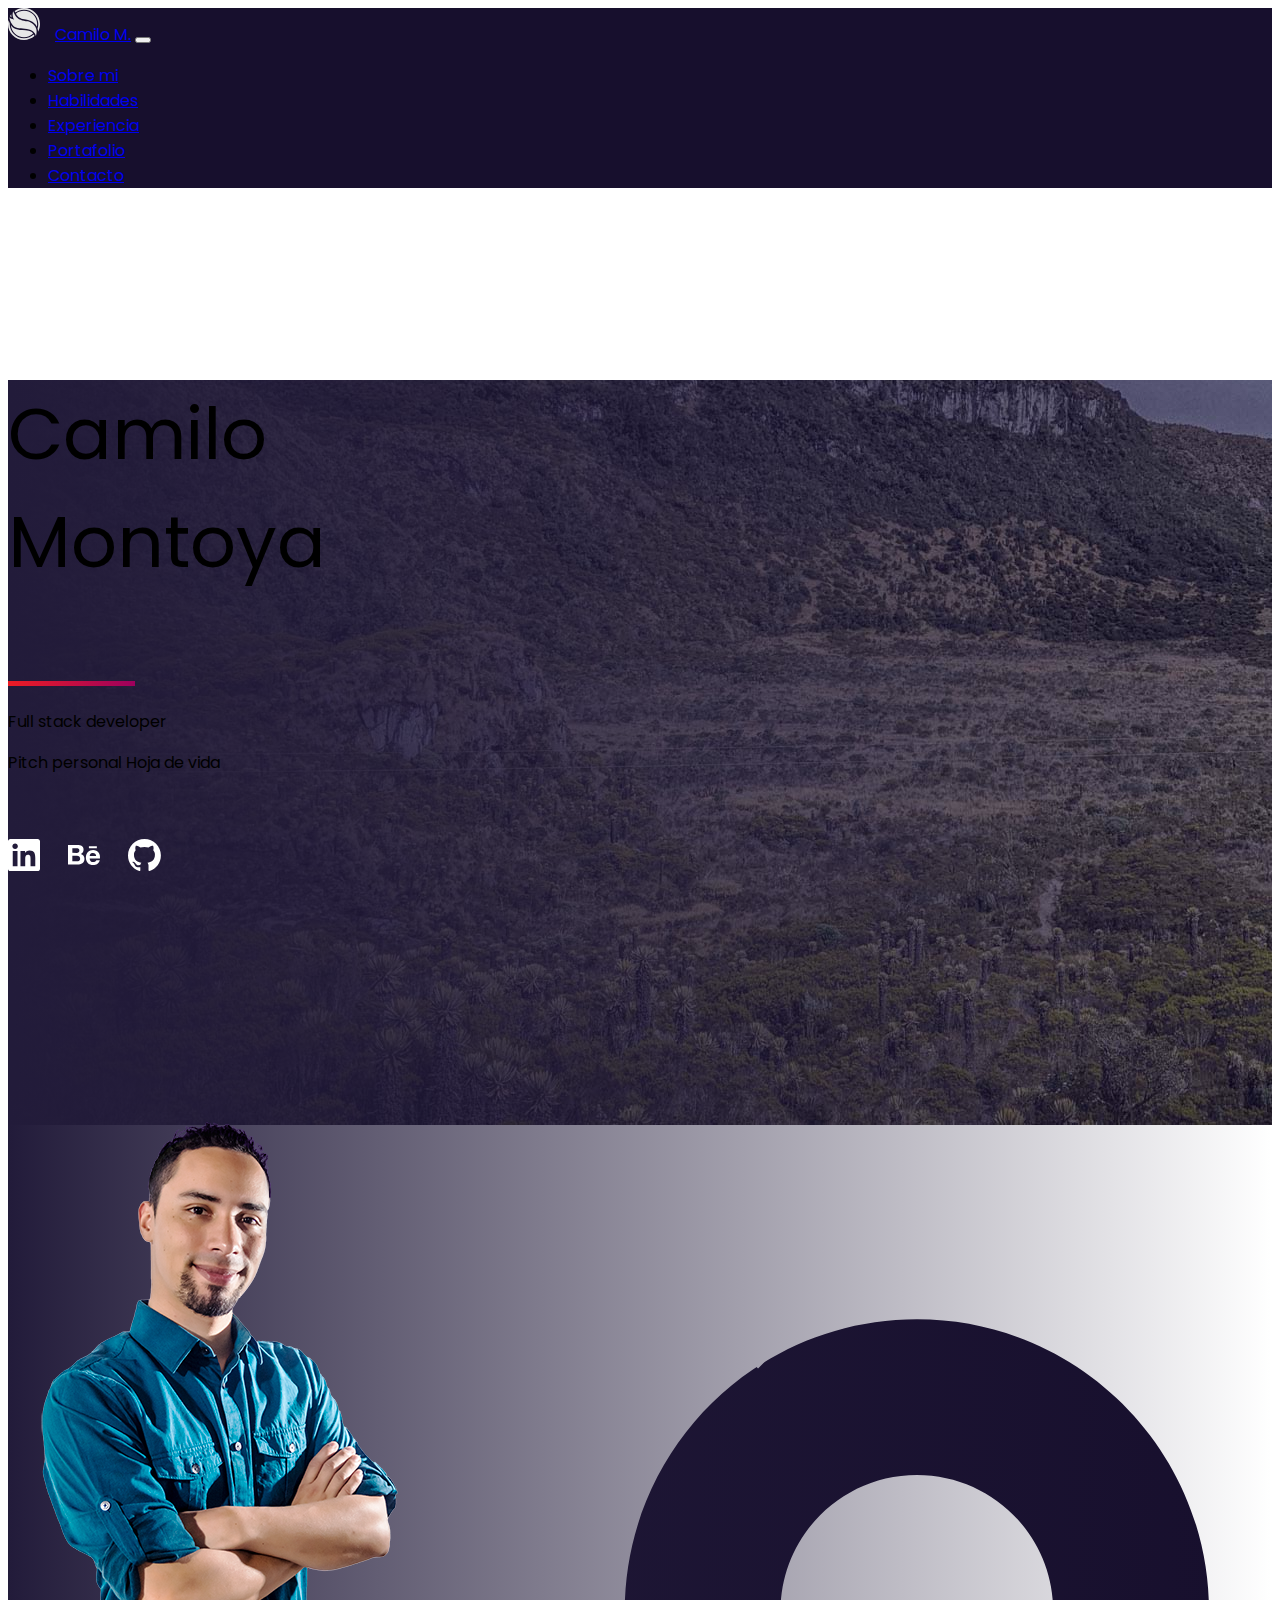
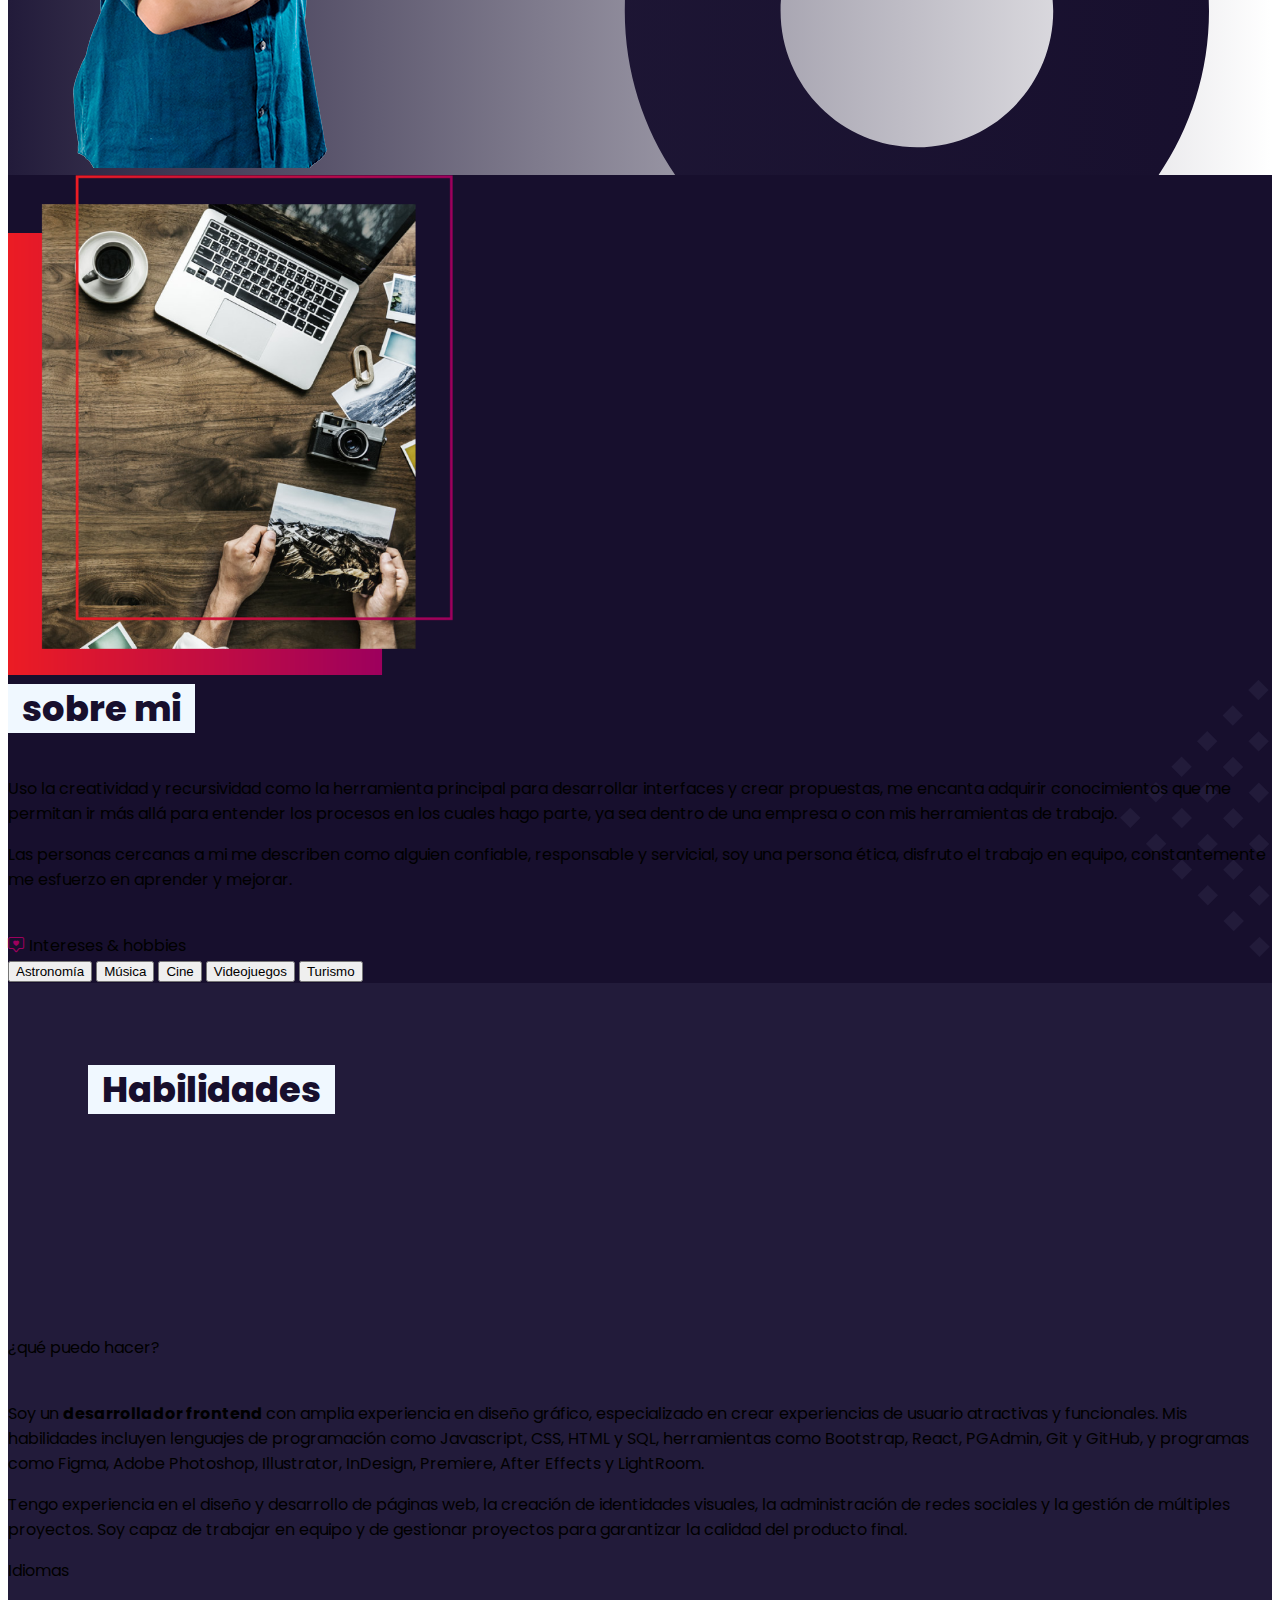
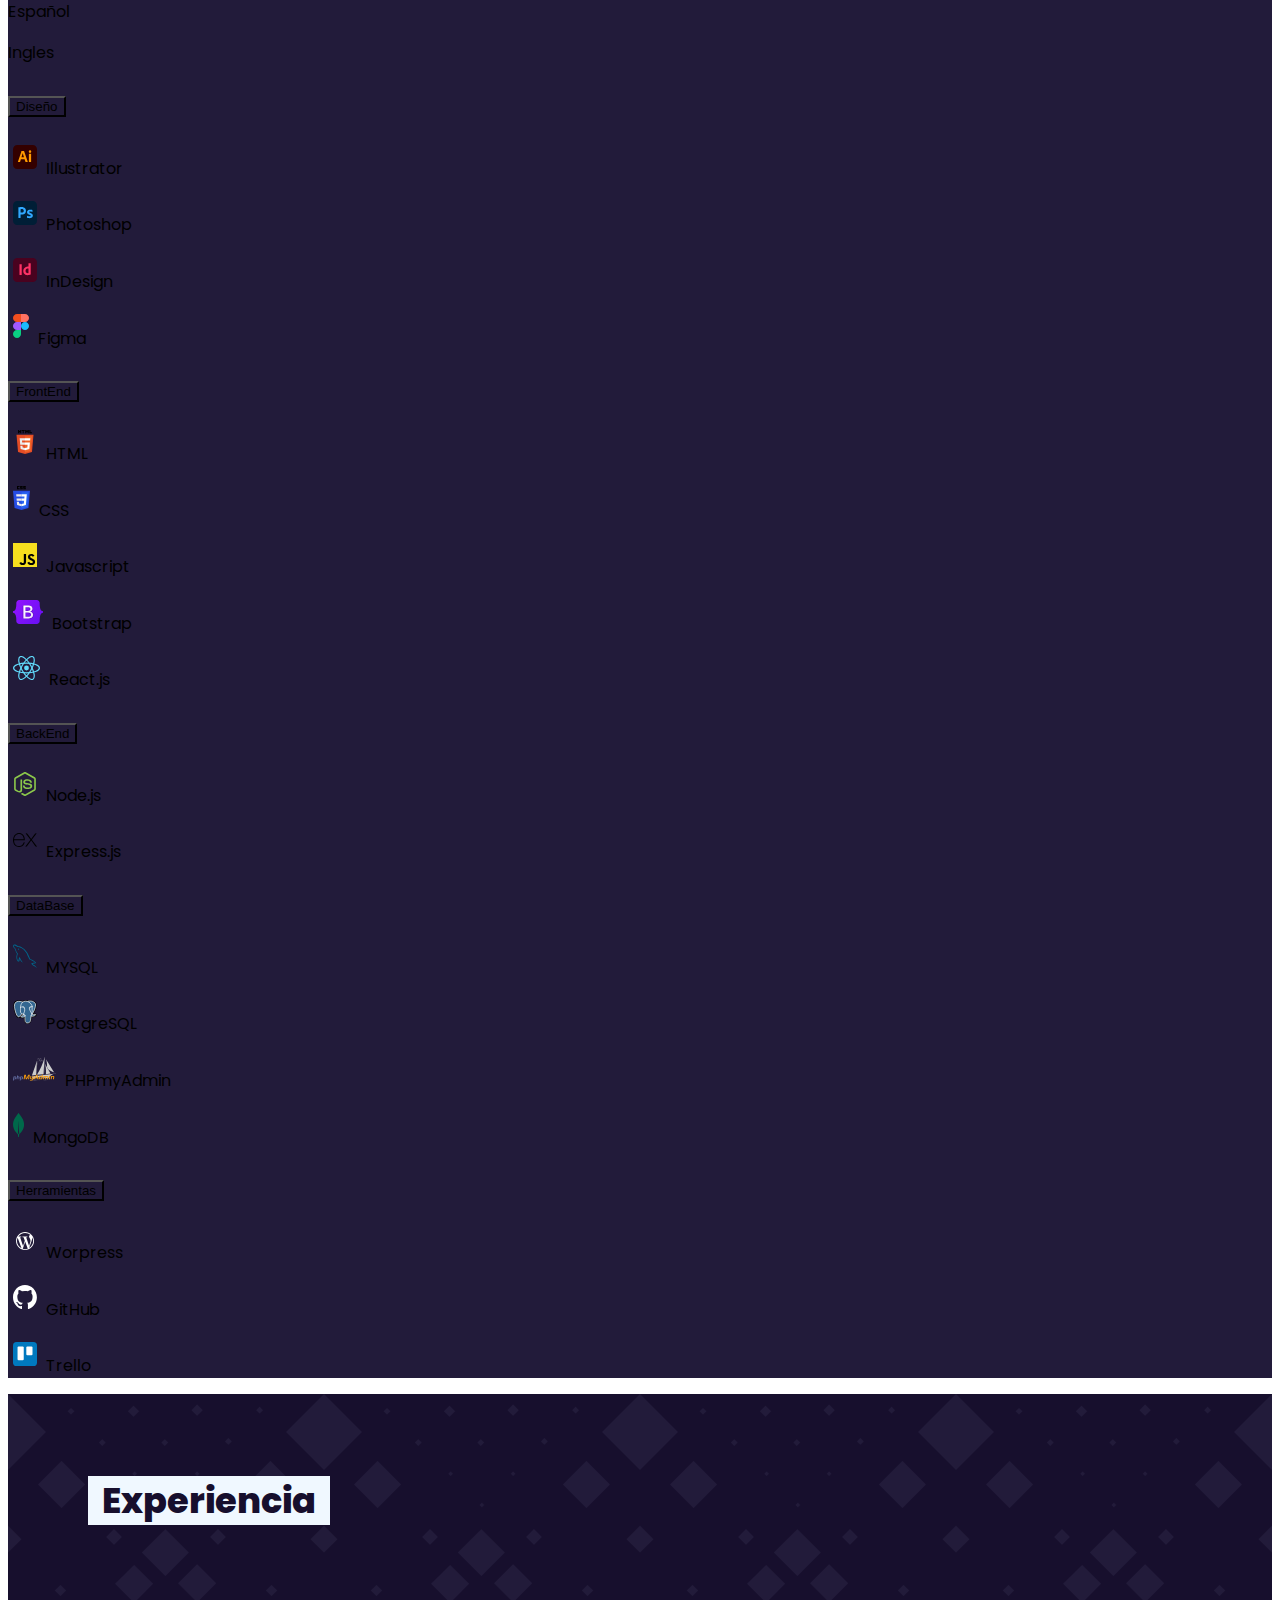
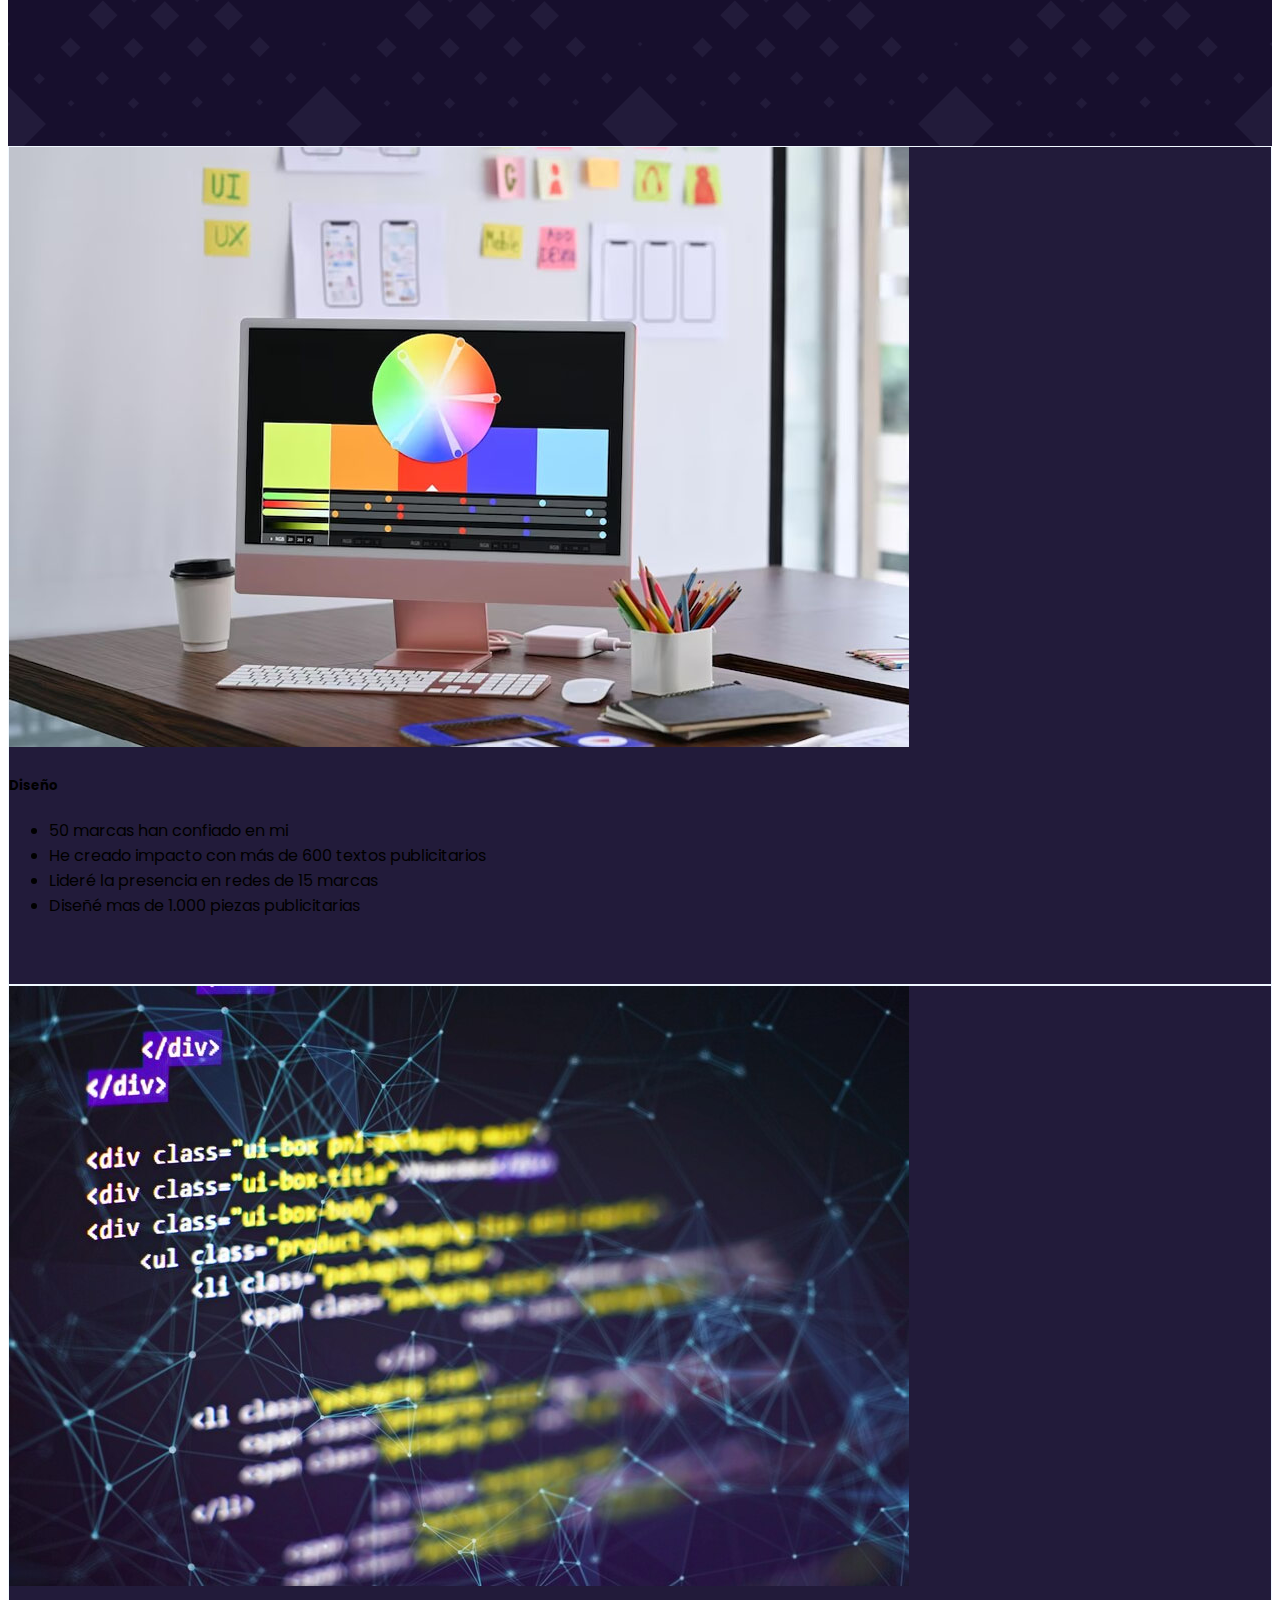
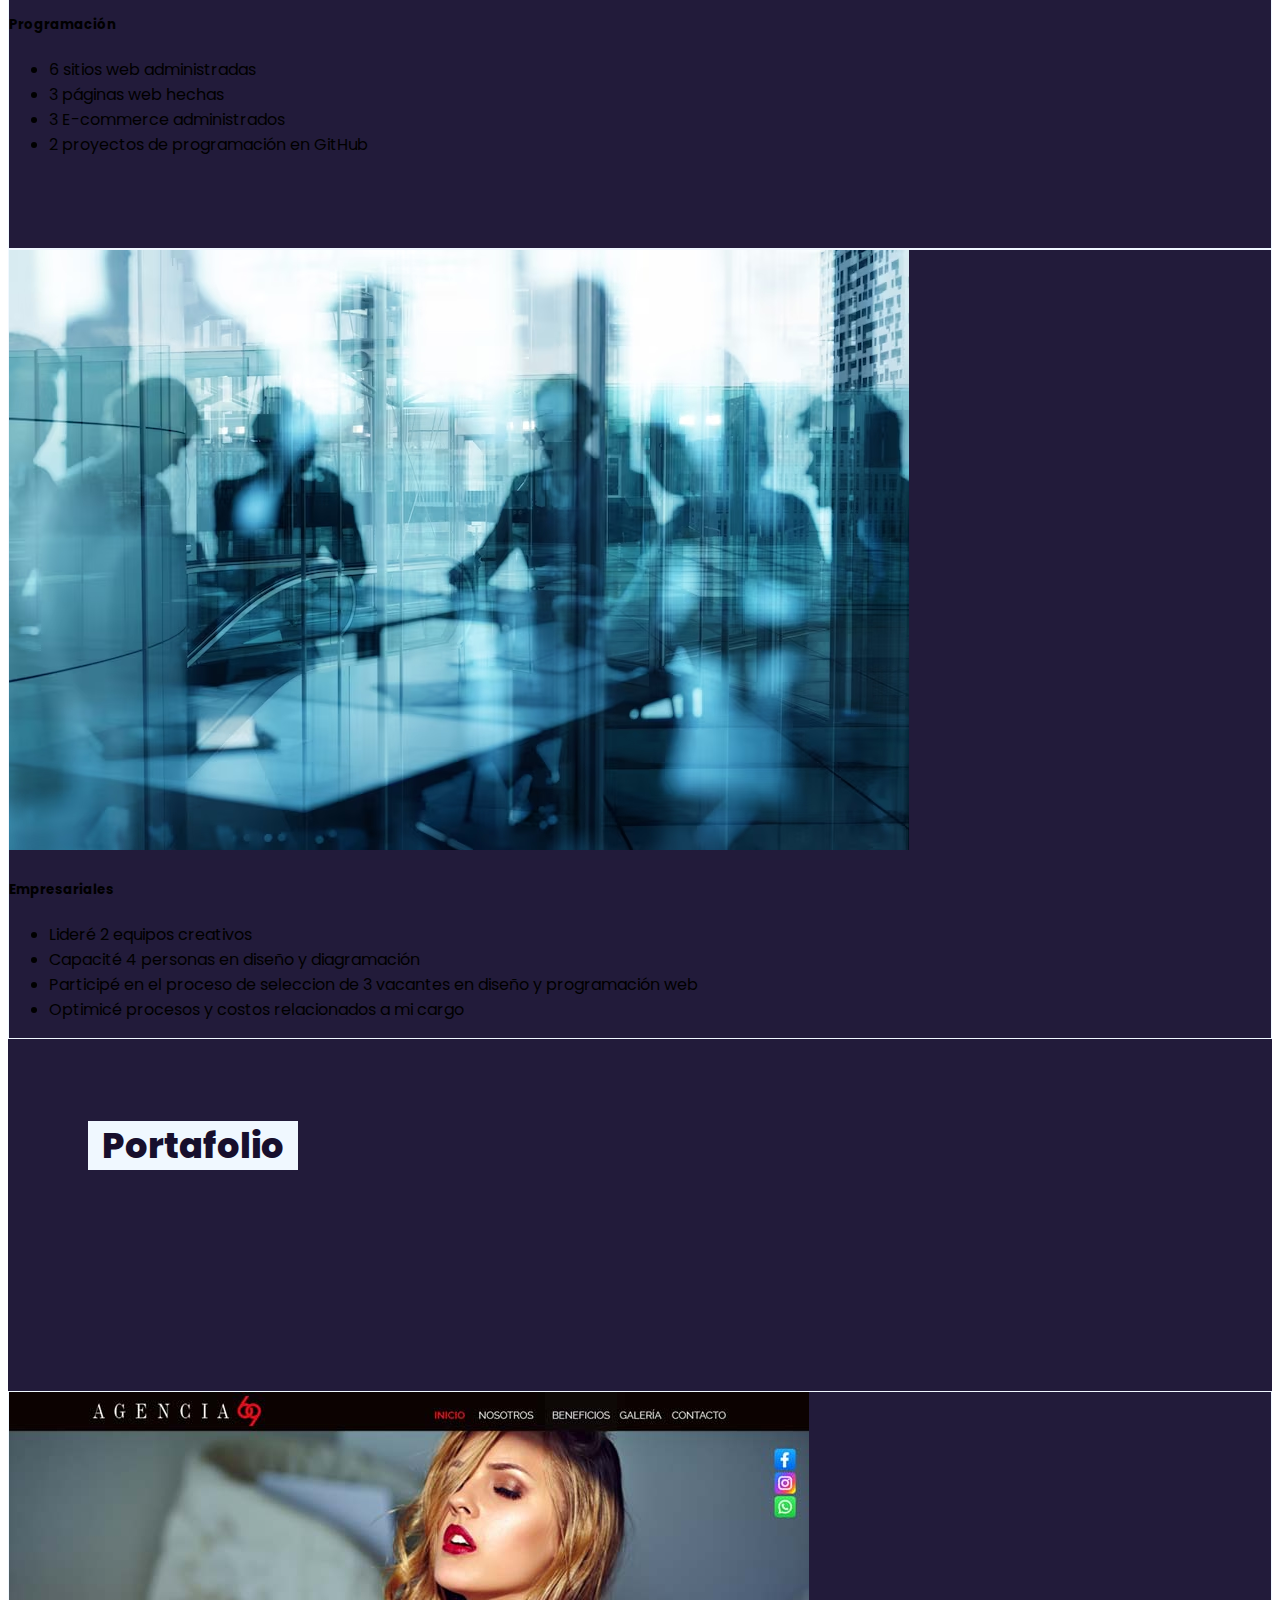
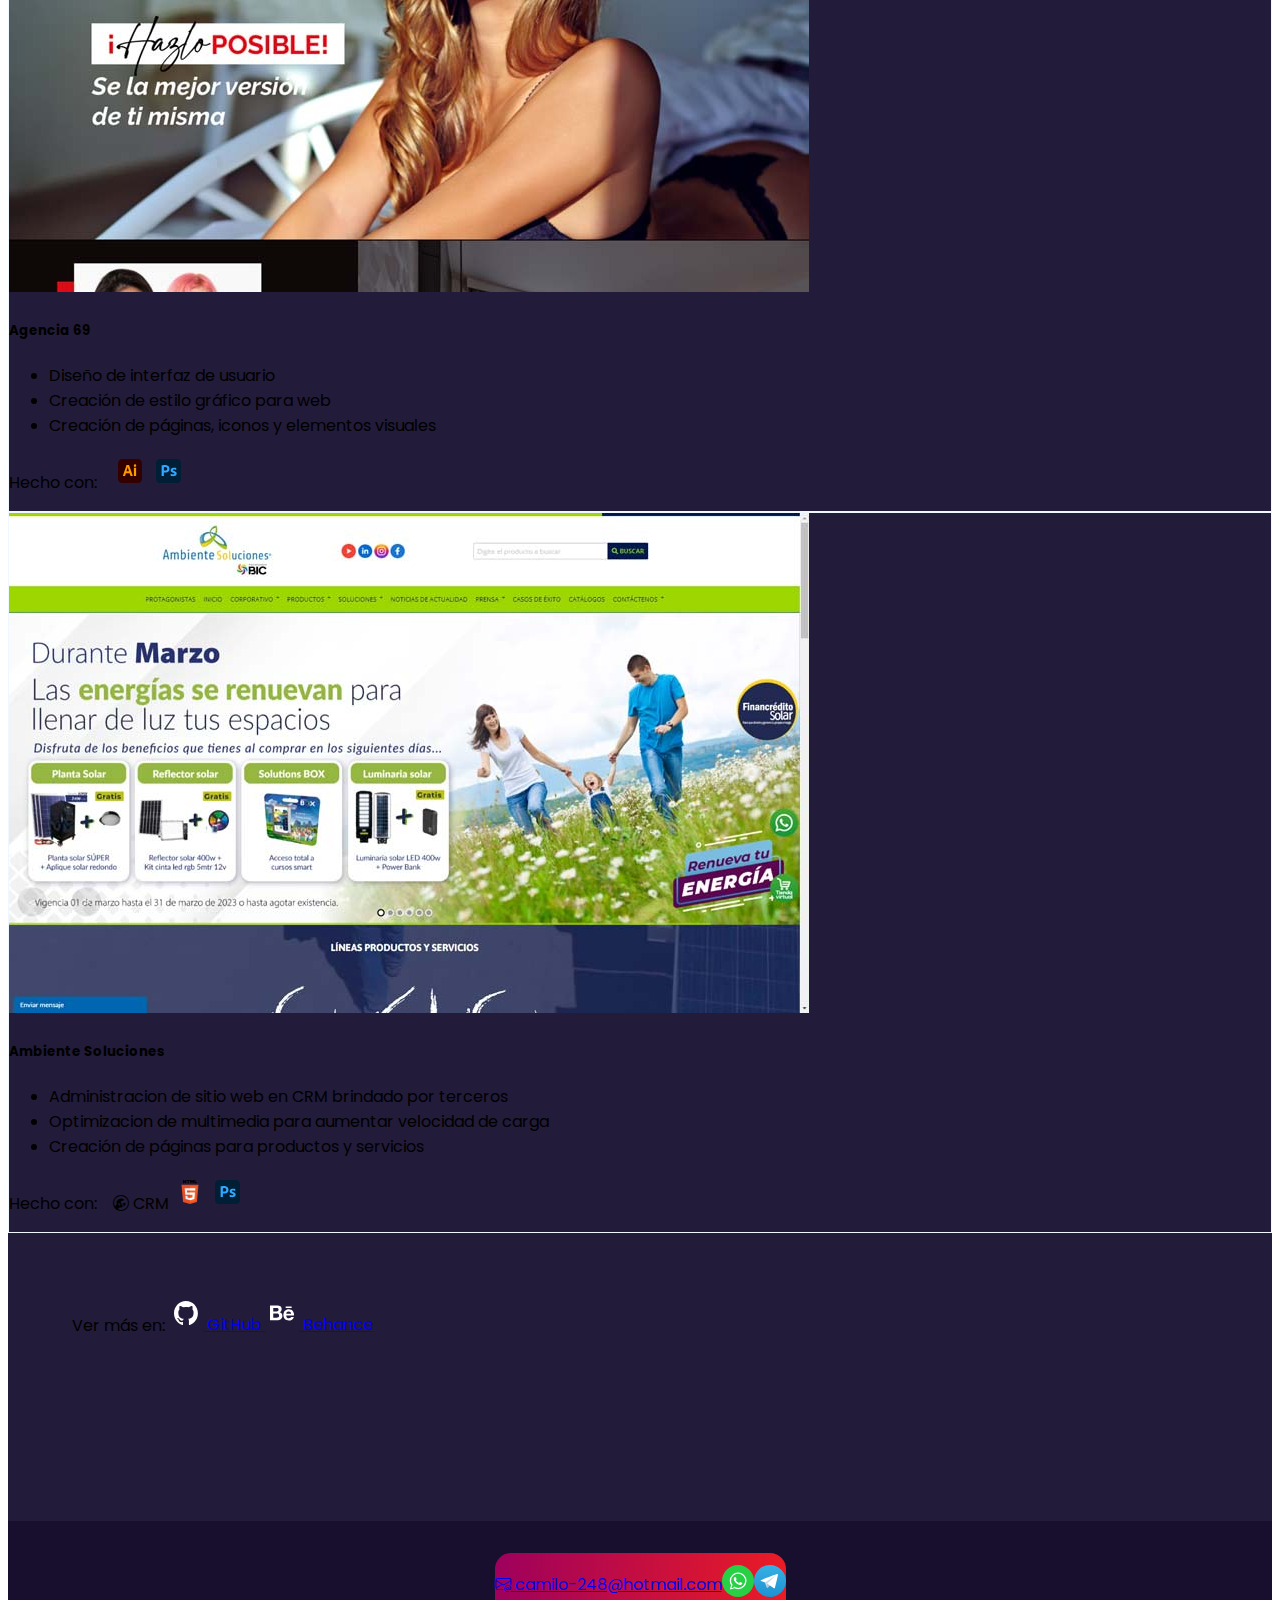
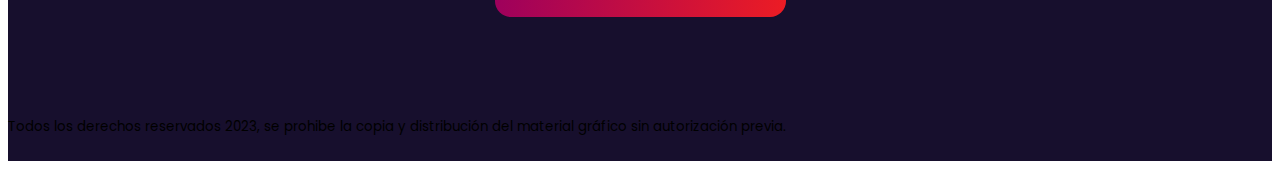
==== index.html @ 3a20b968 "first try" ====
<!DOCTYPE html>
<html lang="es">
	<head>
		<meta charset="UTF-8" />
		<meta http-equiv="X-UA-Compatible" content="IE=edge" />
		<meta name="viewport" content="width=device-width, initial-scale=1.0" />
		<link
			href="https://cdn.jsdelivr.net/npm/bootstrap@5.3.0-alpha2/dist/css/bootstrap.min.css"
			rel="stylesheet"
			integrity="sha384-aFq/bzH65dt+w6FI2ooMVUpc+21e0SRygnTpmBvdBgSdnuTN7QbdgL+OapgHtvPp"
			crossorigin="anonymous"
		/>
		<link
			rel="stylesheet"
			href="https://cdn.jsdelivr.net/npm/bootstrap-icons@1.10.3/font/bootstrap-icons.css"
		/>
		<script
			src="https://cdn.jsdelivr.net/npm/bootstrap@5.3.0-alpha2/dist/js/bootstrap.bundle.min.js"
			integrity="sha384-qKXV1j0HvMUeCBQ+QVp7JcfGl760yU08IQ+GpUo5hlbpg51QRiuqHAJz8+BrxE/N"
			crossorigin="anonymous"
		></script>
		<link rel="preconnect" href="https://fonts.googleapis.com" />
		<link rel="preconnect" href="https://fonts.gstatic.com" crossorigin />
		<link
			href="https://fonts.googleapis.com/css2?family=Poppins:ital,wght@0,100;0,200;0,400;0,500;0,600;0,700;0,800;0,900;1,200;1,400;1,500;1,600&display=swap"
			rel="stylesheet"
		/>

		<link rel="stylesheet" href="./style.css" />
	</head>
	<body>
		<header>
			<nav
				id="navbar"
				class="navbar fixed-top navbar-expand-lg"
				data-bs-theme="dark"
			>
				<div class="container">
					<img id="logocamilo" src="./imagenes/logocamilo.svg" /><a
						class="navbar-brand fw-bold text-light"
						href="#top"
						>Camilo M.</a
					>
					<button
						class="navbar-toggler"
						type="button"
						data-bs-toggle="collapse"
						data-bs-target="#navbarNav"
						aria-controls="navbarNav"
						aria-expanded="false"
						aria-label="Toggle navigation"
					>
						<span class="navbar-toggler-icon"></span>
					</button>
					<div
						class="collapse navbar-collapse justify-content-end"
						id="navbarNav"
					>
						<ul class="navbar-nav text-light">
							<li class="nav-item">
								<a
									class="nav-link active"
									aria-current="page"
									href="#sobremi"
									>Sobre mi</a
								>
							</li>
							<li class="nav-item">
								<a class="nav-link" href="#habilidades"
									>Habilidades</a
								>
							</li>
							<li class="nav-item">
								<a class="nav-link" href="#experiencia"
									>Experiencia</a
								>
							</li>
							<li class="nav-item">
								<a class="nav-link" href="#portafolio"
									>Portafolio</a
								>
							</li>
							<li class="nav-item">
								<a class="nav-link" href="#contacto"
									>Contacto</a
								>
							</li>
						</ul>
					</div>
				</div>
			</nav>
		</header>
		<main>
			<div id="top">
				<div id="bgtop">
					<div id="col1top">
						<div class="container text-light">
							<div class="row">
								<div
									class="col-12 col-sm-12 col-md-6 mt-5 align-content-center align-items-center"
									style="min-height: 40rem"
								>
									<div
										class="text-start"
										style="margin-top: 12rem"
									>
										<p
											class="fw-bold lh-1"
											style="font-size: 4.5rem"
										>
											Camilo<br />
											Montoya
										</p>
										<img
											src="./imagenes/lineadegradado.svg"
											style="height: 5px"
										/>
										<p class="fs-3">Full stack developer</p>
										<a
											type="button"
											class="btn btn-outline-light me-3 mt-3"
										>
											Pitch personal
										</a>
										<a
											type="button"
											class="btn btn-outline-light me-3 mt-3"
										>
											Hoja de vida
										</a>
									</div>
									<div
										style="
											height: 2rem;
											margin-top: 4rem;
											margin-bottom: 3rem;
										"
									>
										<a
											href="https://www.linkedin.com/in/camilo248/"
											target="_blank"
											><img
												src="./imagenes/tools/linkedin.svg"
												class="topicon"
										/></a>
										<a
											href="https://www.behance.net/camilo-248"
											target="_blank"
											><img
												src="./imagenes/tools/behance.svg"
												class="topicon"
										/></a>
										<a
											href="https://github.com/camilo248"
											target="_blank"
											><img
												src="./imagenes/tools/github.svg"
												class="topicon"
										/></a>
									</div>
								</div>
								<div
									class="col-6 d-none d-sm-block align-bottom align-content-end"
								>
									<div
										id="contpersona"
										class="align-bottom align-content-end"
									>
										<img
											id="imgpersona"
											src="./imagenes/persona.png"
										/>
									</div>
								</div>
							</div>
						</div>
					</div>
				</div>
			</div>
			<article>
				<div
					id="sobremi"
					class="container-fluid text-light align-items-center"
				>
					<div id="bgsobremi">
						<div class="row align-items-center">
							<div class="col align-content-center">
								<img
									src="./imagenes/foto1.png"
									class="mx-auto d-block m-5"
									style="height: 500px"
								/>
							</div>
							<div class="col p-5 align-content-center">
								<div>
									<span class="text-uppercase titlesection">
										&nbsp;&nbsp;sobre mi&nbsp;&nbsp;
									</span>
									<br /><br />
									<div>
										<p class="fw-medium">
											Uso la creatividad y recursividad
											como la herramienta principal para
											desarrollar interfaces y crear
											propuestas, me encanta adquirir
											conocimientos que me permitan ir más
											allá para entender los procesos en
											los cuales hago parte, ya sea dentro
											de una empresa o con mis
											herramientas de trabajo.
										</p>
										<p>
											Las personas cercanas a mi me
											describen como alguien confiable,
											responsable y servicial, soy una
											persona ética, disfruto el trabajo
											en equipo, constantemente me
											esfuerzo en aprender y mejorar.
										</p>
										<br />
										<div>
											<div>
												<spam
													class="fs-3"
													style="color: #9d005d"
													><i
														class="bi bi-chat-square-heart"
													>
													</i
												></spam>
												<span
													class="text-uppercase fs-3"
												>
													Intereses & hobbies</span
												><br />
											</div>
											<div
												class="btn-group my-3"
												role="group"
												aria-label="Basic outlined example"
											>
												<button
													type="button"
													class="btn btn-outline-light"
												>
													Astronomía
												</button>
												<button
													type="button"
													class="btn btn-outline-light"
												>
													Música
												</button>
												<button
													type="button"
													class="btn btn-outline-light"
												>
													Cine
												</button>
												<button
													type="button"
													class="btn btn-outline-light"
												>
													Videojuegos
												</button>
												<button
													type="button"
													class="btn btn-outline-light"
												>
													Turismo
												</button>
											</div>
										</div>
									</div>
								</div>
							</div>
						</div>
					</div>
				</div>
			</article>
			<article id="habilidades">
				<div class="container-fluid text-light align-items-center">
					<div
						class="text-center"
						style="height: 12rem; padding: 5rem"
					>
						<span class="text-uppercase titlesection text-center">
							&nbsp;&nbsp;Habilidades&nbsp;&nbsp;
						</span>
					</div>
					<div class="row align-items-center">
						<div class="col align-content-center">
							<div class="container text-light">
								<div class="row align-items-center">
									<div
										class="col-12 col-sm-12 col-md-6 align-content-center mb-5"
									>
										<span class="text-uppercase fs-3">
											¿qué puedo hacer?</span
										><br />
										<br />
										<div>
											<p class="fw-medium">
												Soy un
												<strong
													>desarrollador frontend </strong
												>con amplia experiencia en
												diseño gráfico, especializado en
												crear experiencias de usuario
												atractivas y funcionales. Mis
												habilidades incluyen lenguajes
												de programación como Javascript,
												CSS, HTML y SQL, herramientas
												como Bootstrap, React, PGAdmin,
												Git y GitHub, y programas como
												Figma, Adobe Photoshop,
												Illustrator, InDesign, Premiere,
												After Effects y LightRoom.
											</p>
											<p>
												Tengo experiencia en el diseño y
												desarrollo de páginas web, la
												creación de identidades
												visuales, la administración de
												redes sociales y la gestión de
												múltiples proyectos. Soy capaz
												de trabajar en equipo y de
												gestionar proyectos para
												garantizar la calidad del
												producto final.
											</p>
											<span
												class="text-uppercase fs-4 fw-regular"
											>
												Idiomas</span
											>
											<p class="fs-4 mt-3">Español</p>
											<div
												class="progress"
												role="progressbar"
												aria-label="Animated striped example info"
												aria-valuenow="100"
												aria-valuemin="0"
												aria-valuemax="100"
											>
												<div
													class="progress-bar progress-bar-striped progress-bar-animated bg-info"
													style="width: 100%"
												></div>
											</div>
											<p class="fs-4 mt-3">Ingles</p>
											<div
												class="progress"
												role="progressbar"
												aria-label="Animated striped example"
												aria-valuenow="75"
												aria-valuemin="0"
												aria-valuemax="100"
											>
												<div
													class="progress-bar progress-bar-striped progress-bar-animated"
													style="width: 45%"
												></div>
											</div>
										</div>
									</div>
									<div
										class="col p-5 align-content-center text-light"
									>
										<div
											class="accordion"
											data-bs-theme="dark"
											id="habilidadesacordeon"
										>
											<div class="accordion-item">
												<h2 class="accordion-header">
													<button
														class="accordion-button collapsed"
														type="button"
														data-bs-toggle="collapse"
														data-bs-target="#collapseOne"
														aria-expanded="false"
														aria-controls="collapseOne"
													>
														Diseño
													</button>
												</h2>
												<div
													id="collapseOne"
													class="accordion-collapse collapse"
													data-bs-parent="#accordionExample"
												>
													<div class="accordion-body">
														<p
															class="text-capitalize"
														>
															<img
																src="./imagenes/graphicdesign/illustrator.svg"
																class="cordicon"
															/>
															Illustrator
														</p>
														<p
															class="text-capitalize"
														>
															<img
																src="./imagenes/graphicdesign/photoshop.svg"
																class="cordicon"
															/>
															Photoshop
														</p>
														<p
															class="text-capitalize"
														>
															<img
																src="./imagenes/graphicdesign/indesign.svg"
																class="cordicon"
															/>
															InDesign
														</p>
														<p
															class="text-capitalize"
														>
															<img
																src="./imagenes/graphicdesign/figma.svg"
																class="cordicon"
															/>
															Figma
														</p>
													</div>
												</div>
											</div>
											<div class="accordion-item">
												<h2 class="accordion-header">
													<button
														class="accordion-button collapsed"
														type="button"
														data-bs-toggle="collapse"
														data-bs-target="#collapseTwo"
														aria-expanded="false"
														aria-controls="collapseTwo"
													>
														FrontEnd
													</button>
												</h2>
												<div
													id="collapseTwo"
													class="accordion-collapse collapse"
													data-bs-parent="#accordionExample"
												>
													<div class="accordion-body">
														<p
															class="text-uppercase"
														>
															<img
																src="./imagenes/frontend/html.svg"
																class="cordicon"
															/>
															HTML
														</p>
														<p
															class="text-uppercase"
														>
															<img
																src="./imagenes/frontend/css.svg"
																class="cordicon"
															/>
															CSS
														</p>
														<p
															class="text-capitalize"
														>
															<img
																src="./imagenes/frontend/javascript.svg"
																class="cordicon"
															/>
															Javascript
														</p>
														<p
															class="text-capitalize"
														>
															<img
																src="./imagenes/frontend/bootstrap.svg"
																class="cordicon"
															/>
															Bootstrap
														</p>
														<p
															class="text-capitalize"
														>
															<img
																src="./imagenes/frontend/react.svg"
																class="cordicon"
															/>
															React.js
														</p>
													</div>
												</div>
											</div>
											<div class="accordion-item">
												<h2 class="accordion-header">
													<button
														class="accordion-button collapsed"
														type="button"
														data-bs-toggle="collapse"
														data-bs-target="#collapseThree"
														aria-expanded="false"
														aria-controls="collapseThree"
													>
														BackEnd
													</button>
												</h2>
												<div
													id="collapseThree"
													class="accordion-collapse collapse"
													data-bs-parent="#accordionExample"
												>
													<div class="accordion-body">
														<p
															class="text-uppercase"
														>
															<img
																src="./imagenes/backend/nodejs.svg"
																class="cordicon"
															/>
															Node.js
														</p>
														<p
															class="text-uppercase"
														>
															<img
																src="./imagenes/backend/expressjs.svg"
																class="cordicon"
															/>
															Express.js
														</p>
													</div>
												</div>
											</div>
											<div class="accordion-item">
												<h2 class="accordion-header">
													<button
														class="accordion-button collapsed"
														type="button"
														data-bs-toggle="collapse"
														data-bs-target="#collapsefour"
														aria-expanded="false"
														aria-controls="collapsefour"
													>
														DataBase
													</button>
												</h2>
												<div
													id="collapsefour"
													class="accordion-collapse collapse"
													data-bs-parent="#accordionExample"
												>
													<div class="accordion-body">
														<p
															class="text-uppercase"
														>
															<img
																src="./imagenes/database/mysql.svg"
																class="cordicon"
															/>
															MYSQL
														</p>
														<p>
															<img
																src="./imagenes/database/postgresql.svg"
																class="cordicon"
															/>
															PostgreSQL
														</p>
														<p>
															<img
																src="./imagenes/database/phpmyadmin.svg"
																class="cordicon"
															/>
															PHPmyAdmin
														</p>
														<p>
															<img
																src="./imagenes/database/mongodb.svg"
																class="cordicon"
															/>
															MongoDB
														</p>
													</div>
												</div>
											</div>
											<div class="accordion-item">
												<h2 class="accordion-header">
													<button
														class="accordion-button collapsed"
														type="button"
														data-bs-toggle="collapse"
														data-bs-target="#collapsefive"
														aria-expanded="false"
														aria-controls="collapsefive"
													>
														Herramientas
													</button>
												</h2>
												<div
													id="collapsefive"
													class="accordion-collapse collapse"
													data-bs-parent="#accordionExample"
												>
													<div class="accordion-body">
														<p
															class="text-capitalize"
														>
															<img
																src="./imagenes/tools/wordpress.svg"
																class="cordicon"
															/>
															Worpress
														</p>
														<p
															class="text-capitalize"
														>
															<img
																src="./imagenes/tools/github.svg"
																class="cordicon"
															/>
															GitHub
														</p>
														<p
															class="text-capitalize"
														>
															<img
																src="./imagenes/tools/trello.svg"
																class="cordicon"
															/>
															Trello
														</p>
													</div>
												</div>
											</div>
										</div>
									</div>
								</div>
							</div>
						</div>
					</div>
				</div>
			</article>
			<article id="experiencia">
				<div
					id="bgexperiencia"
					class="container-fluid text-light align-items-center"
				>
					<div
						class="text-center"
						style="height: 12rem; padding: 5rem"
					>
						<span class="text-uppercase titlesection text-center">
							&nbsp;&nbsp;Experiencia&nbsp;&nbsp;
						</span>
					</div>
					<div class="container text-light">
						<div class="row align-items-center">
							<div class="col mb-3">
								<div class="card text-light">
									<img
										src="./imagenes/design.jpg"
										class="card-img-top"
										alt="Diseño gráfico"
									/>
									<div class="card-body">
										<h5 class="card-title">Diseño</h5>
										<ul class="card-body">
											<li>
												50 marcas han confiado en mi
											</li>
											<li>
												He creado impacto con más de 600
												textos publicitarios
											</li>
											<li>
												Lideré la presencia en redes de
												15 marcas
											</li>
											<li>
												Diseñé mas de 1.000 piezas
												publicitarias
											</li>
											<br /><br />
										</ul>
									</div>
								</div>
							</div>
							<div class="col mb-3">
								<div class="card text-light">
									<img
										src="./imagenes/coding.jpg"
										class="card-img-top"
										alt="Diseño gráfico"
									/>
									<div class="card-body">
										<h5 class="card-title">Programación</h5>
										<ul class="card-body">
											<li>6 sitios web administradas</li>
											<li>3 páginas web hechas</li>
											<li>3 E-commerce administrados</li>
											<li>
												2 proyectos de programación en
												GitHub
											</li>
											<br /><br /><br />
										</ul>
									</div>
								</div>
							</div>
							<div class="col mb-3">
								<div class="card text-light">
									<img
										src="./imagenes/company.avif"
										class="card-img-top"
										alt="Diseño gráfico"
									/>
									<div class="card-body">
										<h5 class="card-title">
											Empresariales
										</h5>
										<ul class="card-body">
											<li>Lideré 2 equipos creativos</li>
											<li>
												Capacité 4 personas en diseño y
												diagramación
											</li>
											<li>
												Participé en el proceso de
												seleccion de 3 vacantes en
												diseño y programación web
											</li>
											<li>
												Optimicé procesos y costos
												relacionados a mi cargo
											</li>
										</ul>
									</div>
								</div>
							</div>
						</div>
					</div>
				</div>
			</article>
			<article id="portafolio">
				<div class="container-fluid text-light align-items-center">
					<div
						class="text-center"
						style="height: 12rem; padding: 5rem"
					>
						<span class="text-uppercase titlesection text-center">
							&nbsp;&nbsp;Portafolio&nbsp;&nbsp;
						</span>
					</div>
					<div class="container text-light">
						<div class="row align-items-center">
							<div class="col m-3">
								<div class="card mb-3">
									<a
										href="https://www.behance.net/gallery/167568881/Diseno-de-sitio-web-de-agencia-modelos-web"
										target="_blank"
										><img
											src="./imagenes/portafolio/agencia69.jpg"
											class="card-img-top"
											alt="..."
									/></a>
									<div class="card-body text-light lh-sm">
										<h5 class="card-title">Agencia 69</h5>
										<ul class="card-text">
											<li>
												Diseño de interfaz de usuario
											</li>
											<li>
												Creación de estilo gráfico para
												web
											</li>
											<li>
												Creación de páginas, iconos y
												elementos visuales
											</li>
										</ul>
										<p>
											<span class="fw-semibold text-light"
												>Hecho con: &nbsp;&nbsp;</span
											>
											<img
												class="cordicon"
												src="./imagenes/graphicdesign/illustrator.svg"
											/>
											<img
												class="cordicon"
												src="./imagenes/graphicdesign/photoshop.svg"
											/>
										</p>
									</div>
								</div>
							</div>
							<div class="col m-3">
								<div class="card mb-3">
									<a
										href="https://www.behance.net/gallery/167557809/Optimizacion-y-diseno-para-web"
										target="_blank"
										><img
											src="./imagenes/portafolio/ambientesoluciones.jpg"
											class="card-img-top"
											alt="Abrir en Behance"
									/></a>
									<div class="card-body text-light lh-sm">
										<h5 class="card-title">
											Ambiente Soluciones
										</h5>
										<ul class="card-text">
											<li>
												Administracion de sitio web en
												CRM brindado por terceros
											</li>
											<li>
												Optimizacion de multimedia para
												aumentar velocidad de carga
											</li>
											<li>
												Creación de páginas para
												productos y servicios
											</li>
										</ul>
										<p>
											<span class="fw-semibold text-light"
												>Hecho con: &nbsp;&nbsp;</span
											>
											<i
												class="bi bi-wrench-adjustable-circle"
											></i>
											CRM
											<img
												class="cordicon"
												src="./imagenes/frontend/html.svg"
											/>
											<img
												class="cordicon"
												src="./imagenes/graphicdesign/photoshop.svg"
											/>
										</p>
									</div>
								</div>
							</div>
						</div>
					</div>

					<div
						class="text-center"
						style="height: 10rem; padding: 4rem"
					>
						<div class="mb-5">
							<span class="mx-3 fs-4">Ver más en: </span>
							<a
								class="btn btn-outline-light rounded-4 m-2"
								type="button"
								href="https://github.com/camilo248"
								target="_blank"
							>
								<img
									src="./imagenes/tools/github.svg"
									class="cordicon bg-dark"
								/>
								GitHub
							</a>
							<a
								class="btn btn-outline-light rounded-4 m-2"
								type="button"
								href="https://www.behance.net/camilo-248"
								target="_blank"
							>
								<img
									src="./imagenes/tools/behance.svg"
									class="cordicon bg-dark"
								/>
								Behance
							</a>
						</div>
					</div>
				</div>
			</article>
		</main>
		<footer id="contacto">
			<div id="contactbottom">
				<div
					id="contactinfo"
					class="align-content-center text-center align-items-center"
				>
					<a href="mailto: camilo-248@hotmail.com" target="_blank"
						><span
							class="fs-5 text-light me-2 ms-4 text-decoration-none"
							><i class="bi bi-envelope-at mx-2 fs-5"></i>
							camilo-248@hotmail.com</span
						></a
					>
					<a href="https://wa.me/573105094150" target="_blank"
						><img
							class="mx-2"
							src="./imagenes/tools/whatsapp.svg"
							alt="Whatsapp"
							style="width: 2rem"
							Target="_blank"
					/></a>
					<a href="https://t.me/CamiloMontoya248" target="_blank"
						><img
							class="ms-2 me-4"
							src="./imagenes/tools/telegram.svg"
							alt="Telegram"
							style="width: 2rem"
							Target="_blank"
					/></a>
				</div>
			</div>
			<div class="text-light text-center fw-light" style="height: 3rem">
				<small
					>Todos los derechos reservados 2023, se prohibe la copia y
					distribución del material gráfico sin autorización
					previa.</small
				>
			</div>
		</footer>
	</body>
</html>
---- style.css ----
body {
	font-family: "Poppins", sans-serif;
}

#navbar {
	background-color: #170f2d;
}

#logocamilo {
	height: 2rem;
	margin-right: 15px;
}
#top {
	background-image: url("./imagenes/backgrounds/bgimage.jpg");
	background-repeat: no-repeat;
	background-attachment: fixed;
	min-width: 100%;
	min-height: 100%;
	max-width: 100%;
	max-height: auto;
	left: -50%;
}
#col1top {
	background: rgb(34, 27, 58);
	background: linear-gradient(
		90deg,
		rgba(34, 27, 58, 1) 0%,
		rgba(34, 27, 58, 0) 100%
	);
}

.topicon {
	height: 100%;
	margin-right: 1.5rem;
	margin-bottom: 1rem;
}
#bgtop {
	background-image: url("./imagenes/backgrounds/bgtop.svg");
	background-repeat: no-repeat;
	background-position: 90% 100%;
	background-size: 50%;
}
#contpersona {
	align-content: end;
}

#imgpersona {
	margin-top: 3rem;
	max-height: 30 rem;
	min-height: 9rem;
}

#sobremi,
#experiencia,
#contacto {
	background: #170f2d;
}

#habilidades,
#portafolio {
	background: #221b3a;
}
.titlesection {
	font-weight: 800;
	color: #170f2d;
	margin-bottom: 2rem;
	background-color: aliceblue;
	font-size: 2.2rem;
}

#bgsobremi {
	background-image: url("./imagenes/backgrounds/bg3.svg");
	background-repeat: no-repeat;
	background-position: bottom right;
	background-size: 12%;
}

.cordicon {
	height: 1.5rem;
	margin: 0.3rem;
}
.accordion-button,
.accordion-item {
	background-color: #221b3a;
}

.card {
	background: #221b3a;
	border: aliceblue solid;
	border-width: 1px;
}

#bgexperiencia {
	background-image: url("./imagenes/backgrounds/bg4.svg");
	background-repeat: repeat;
	background-size: 25%;
}

#imgportafolio1 {
	background-image: url("./imagenes/portafolio/ambientesoluciones.jpg");
	background-repeat: no-repeat;
	background-position: 0% 0%;
	min-height: 12rem;
	height: 100%;
}

#contactinfo {
	height: 4rem;
	max-width: 55rem;
	border-radius: 1rem;
	display: flex;
	justify-content: center;
	align-items: center;
	text-align: center;

	background: rgb(236, 28, 36);
	background: linear-gradient(
		274deg,
		rgba(236, 28, 36, 1) 0%,
		rgba(157, 0, 93, 1) 100%
	);
}
#contactbottom {
	display: flex;
	justify-content: center;
	padding-top: 2rem;
	text-align: center;
	background: #170f2d;
	height: 10rem;
}
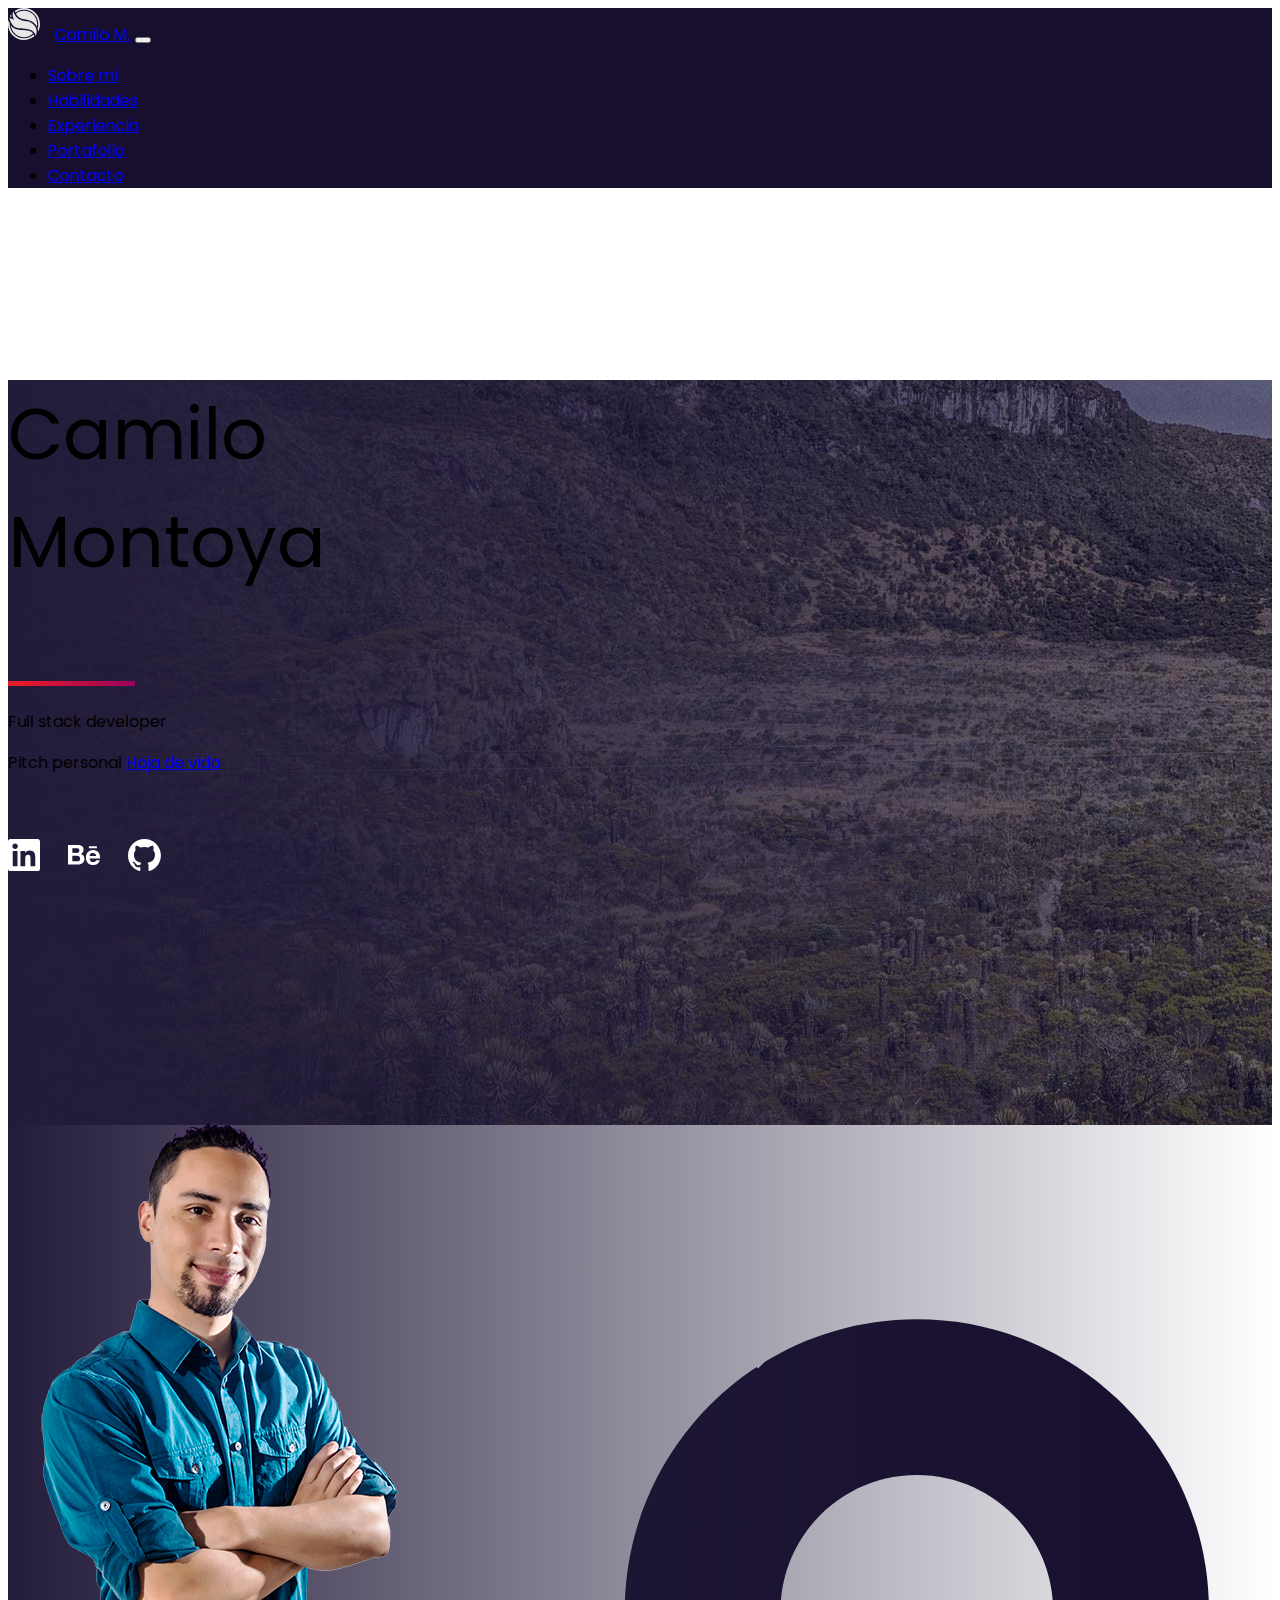
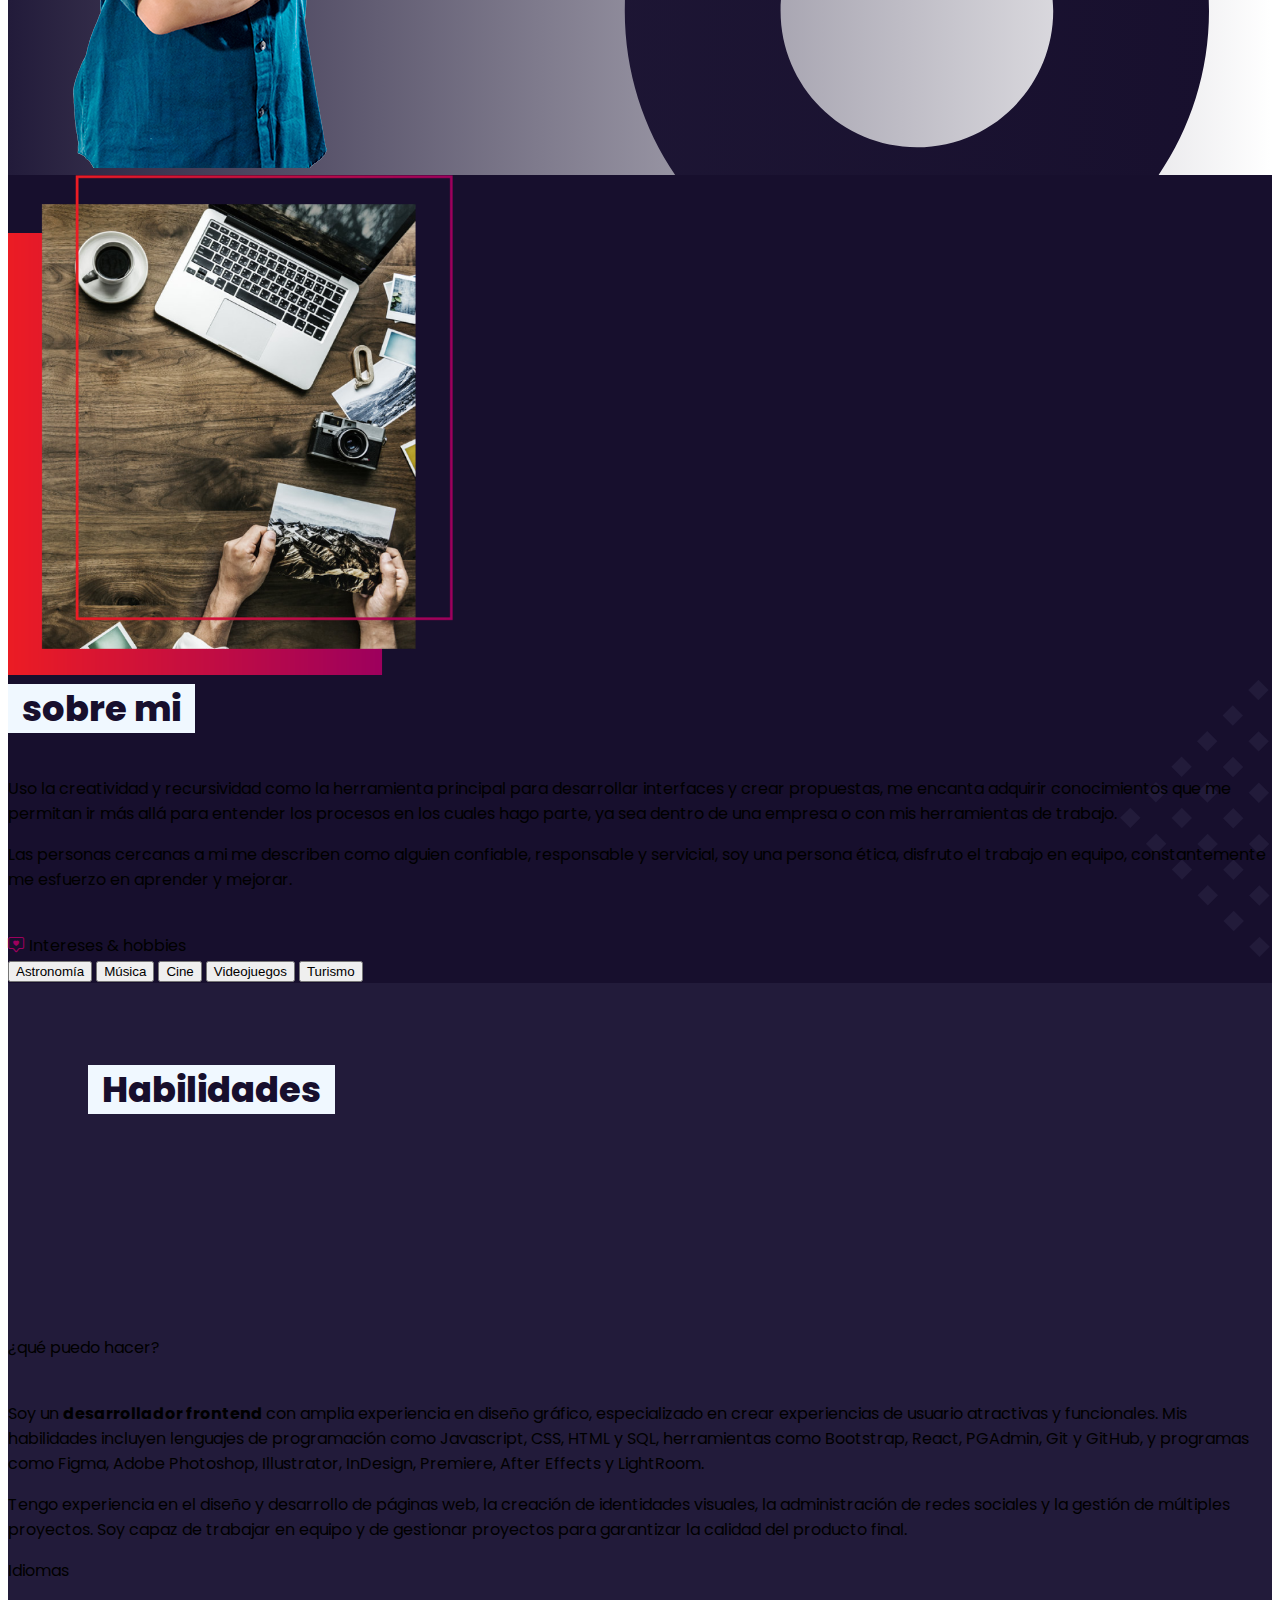
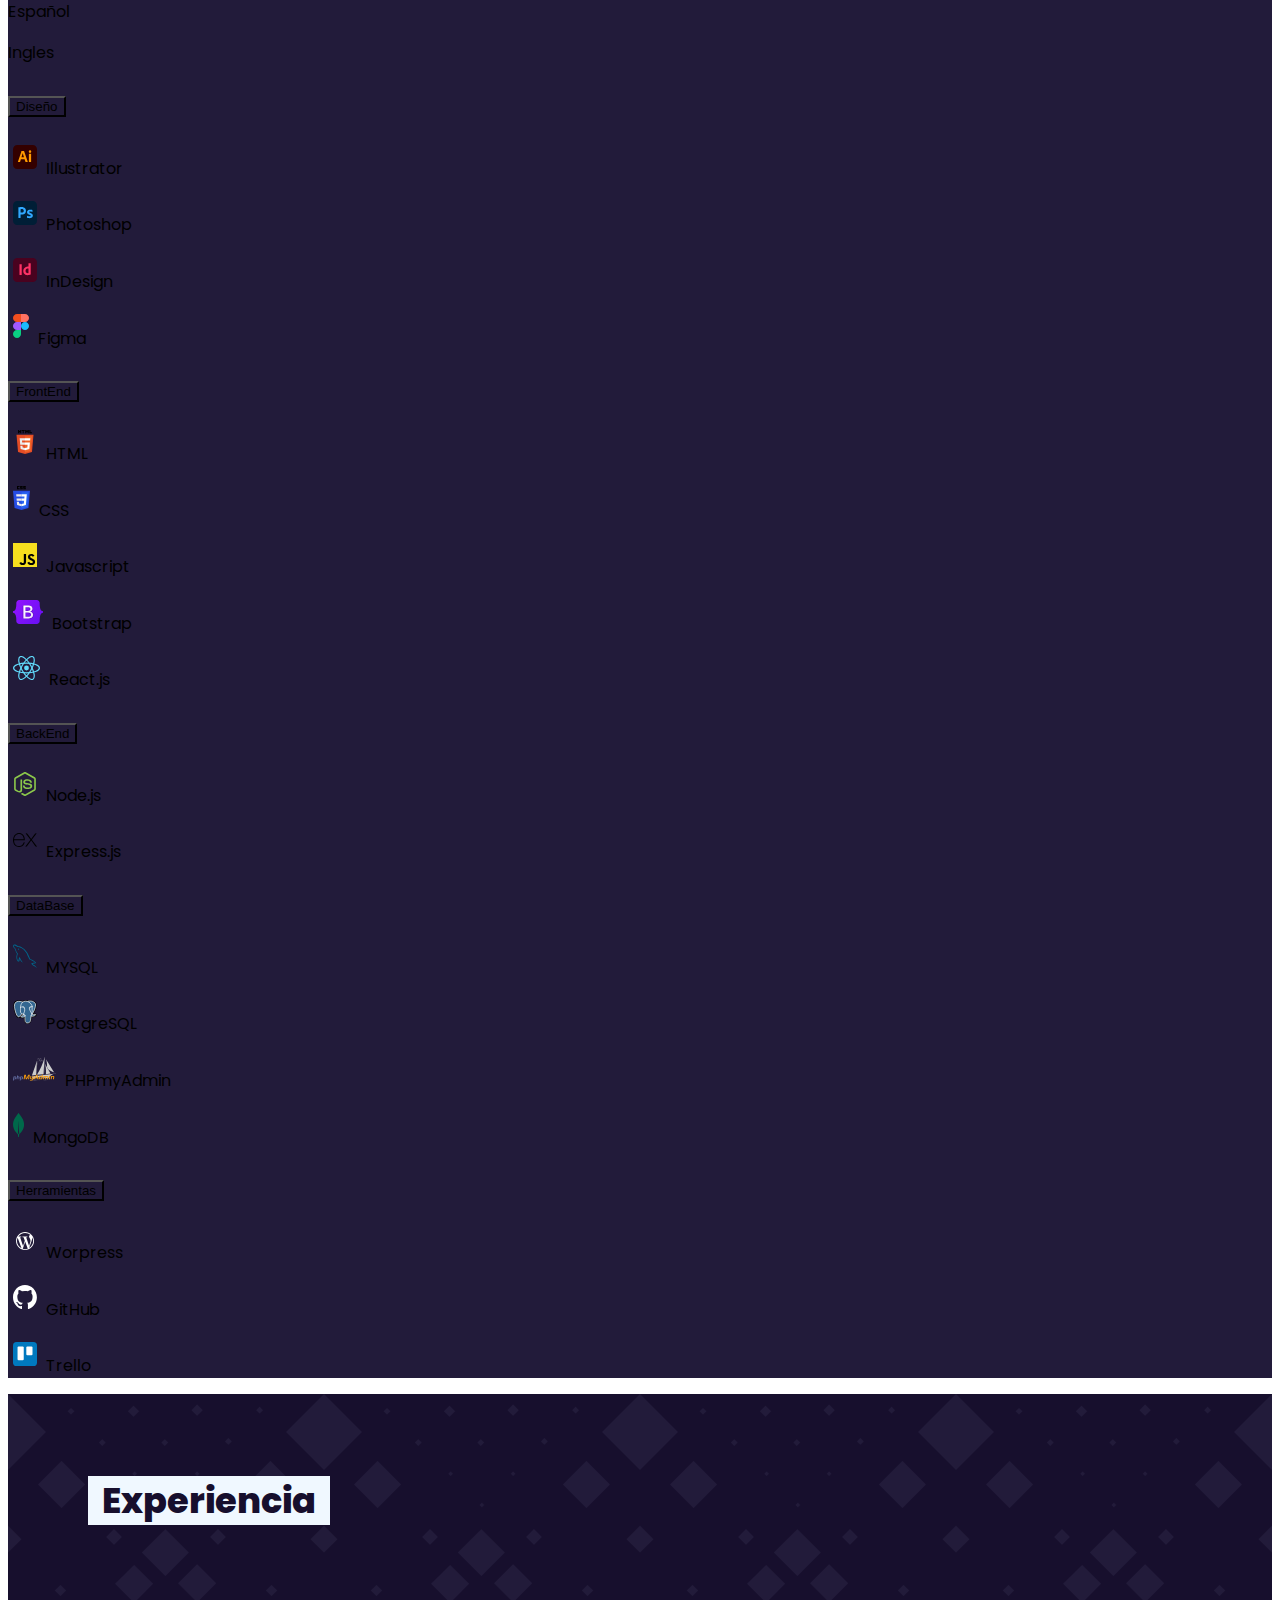
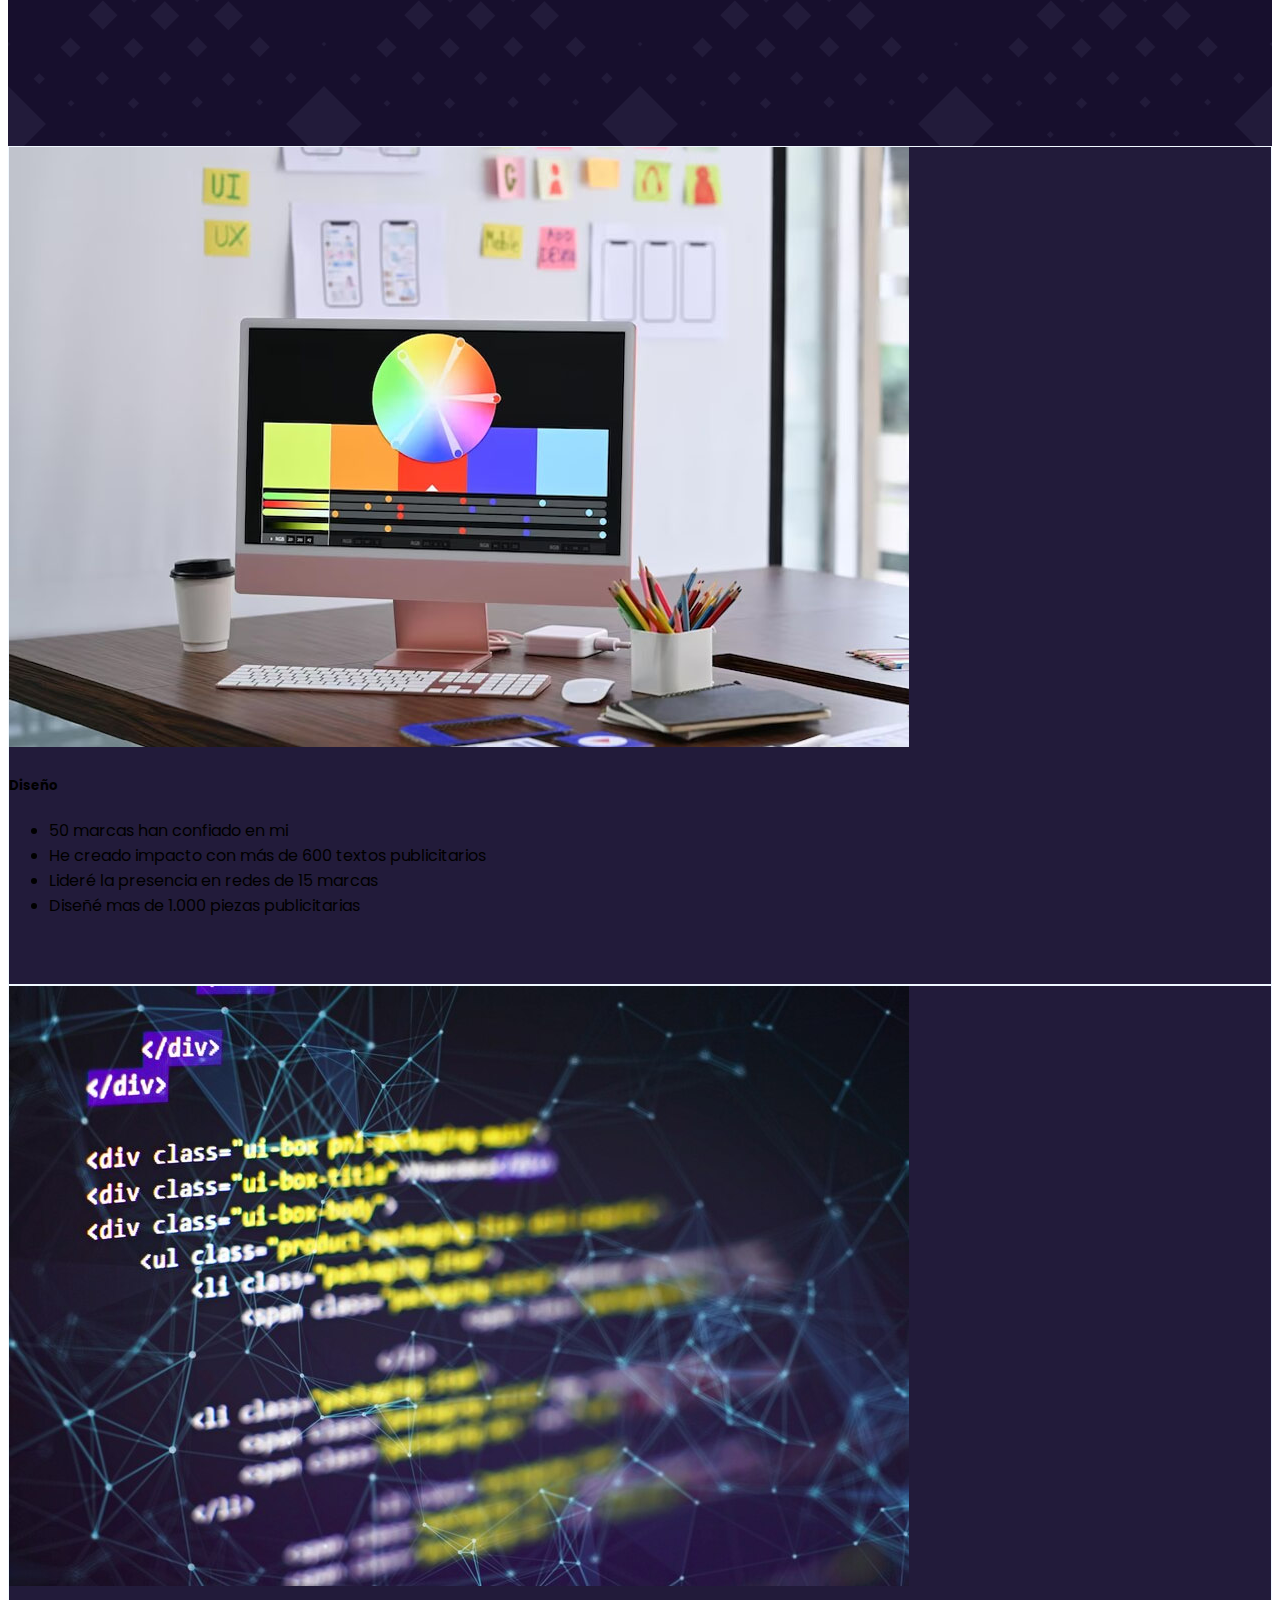
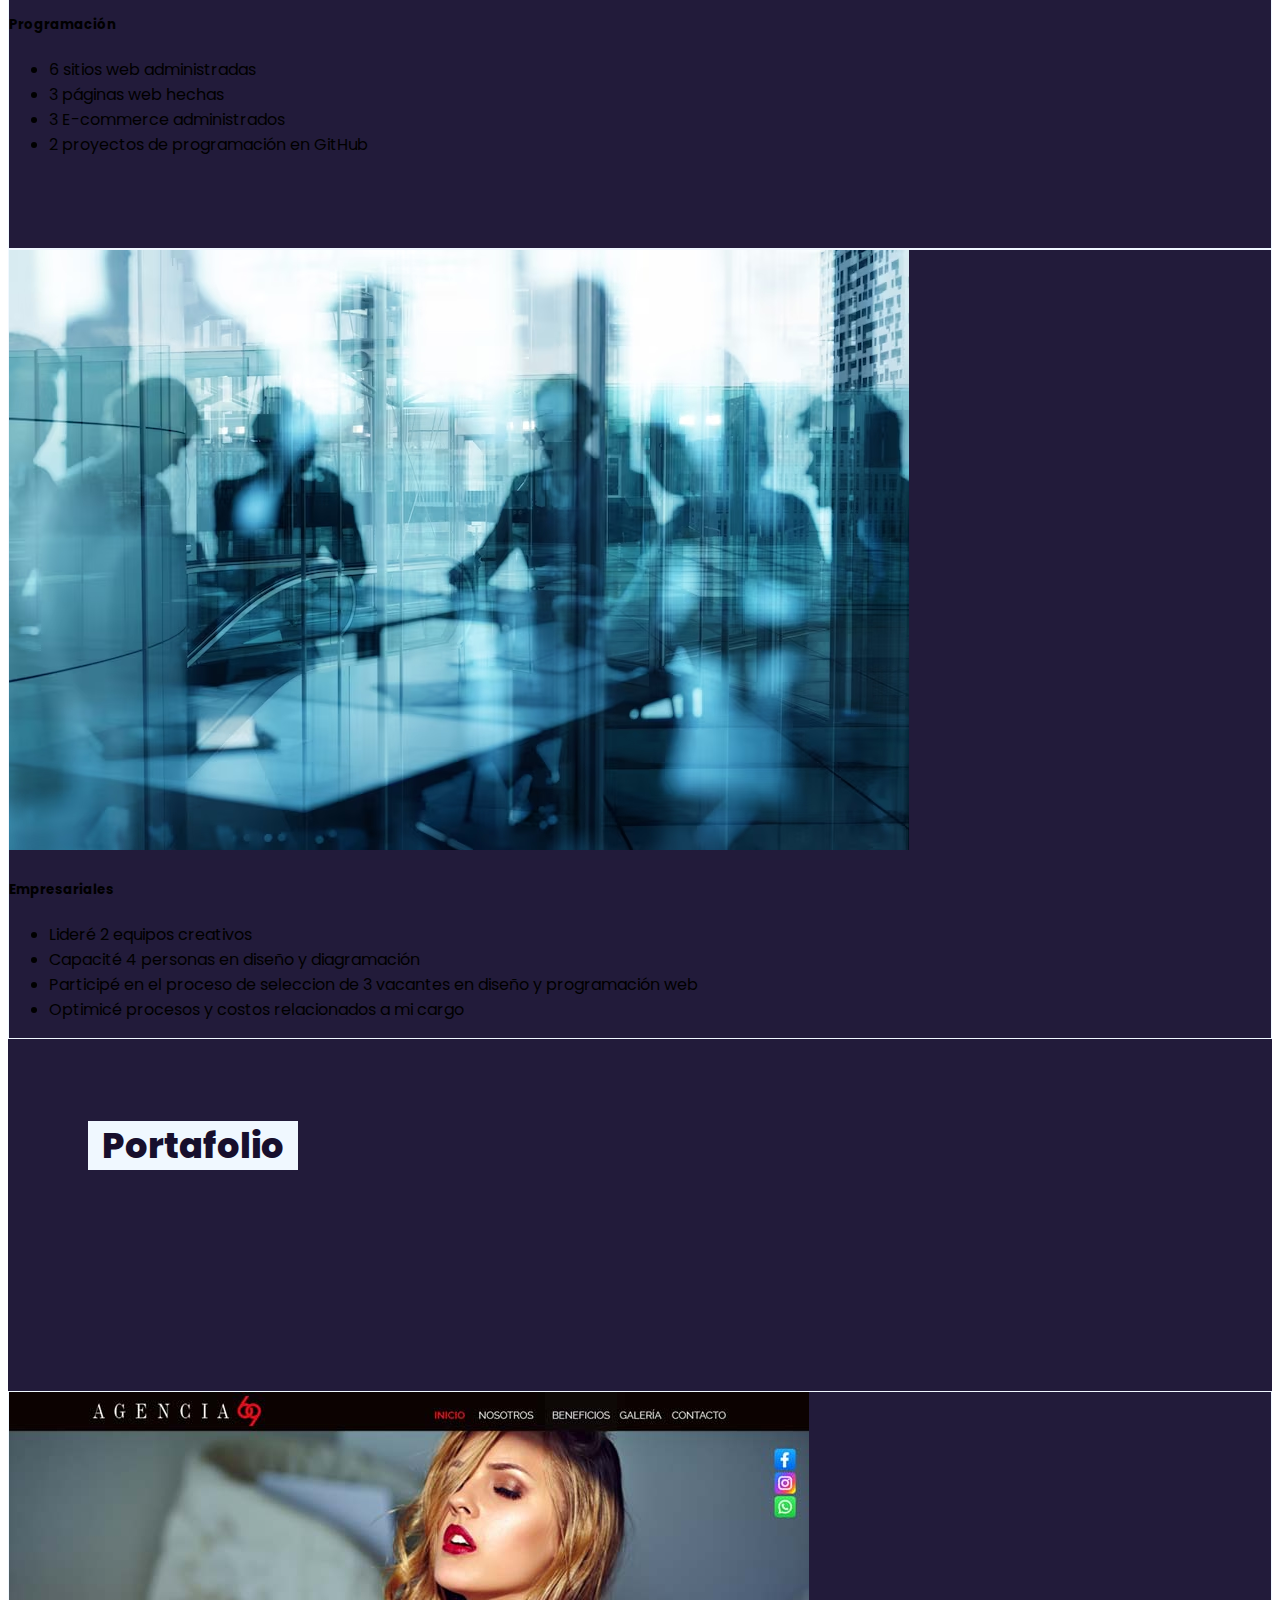
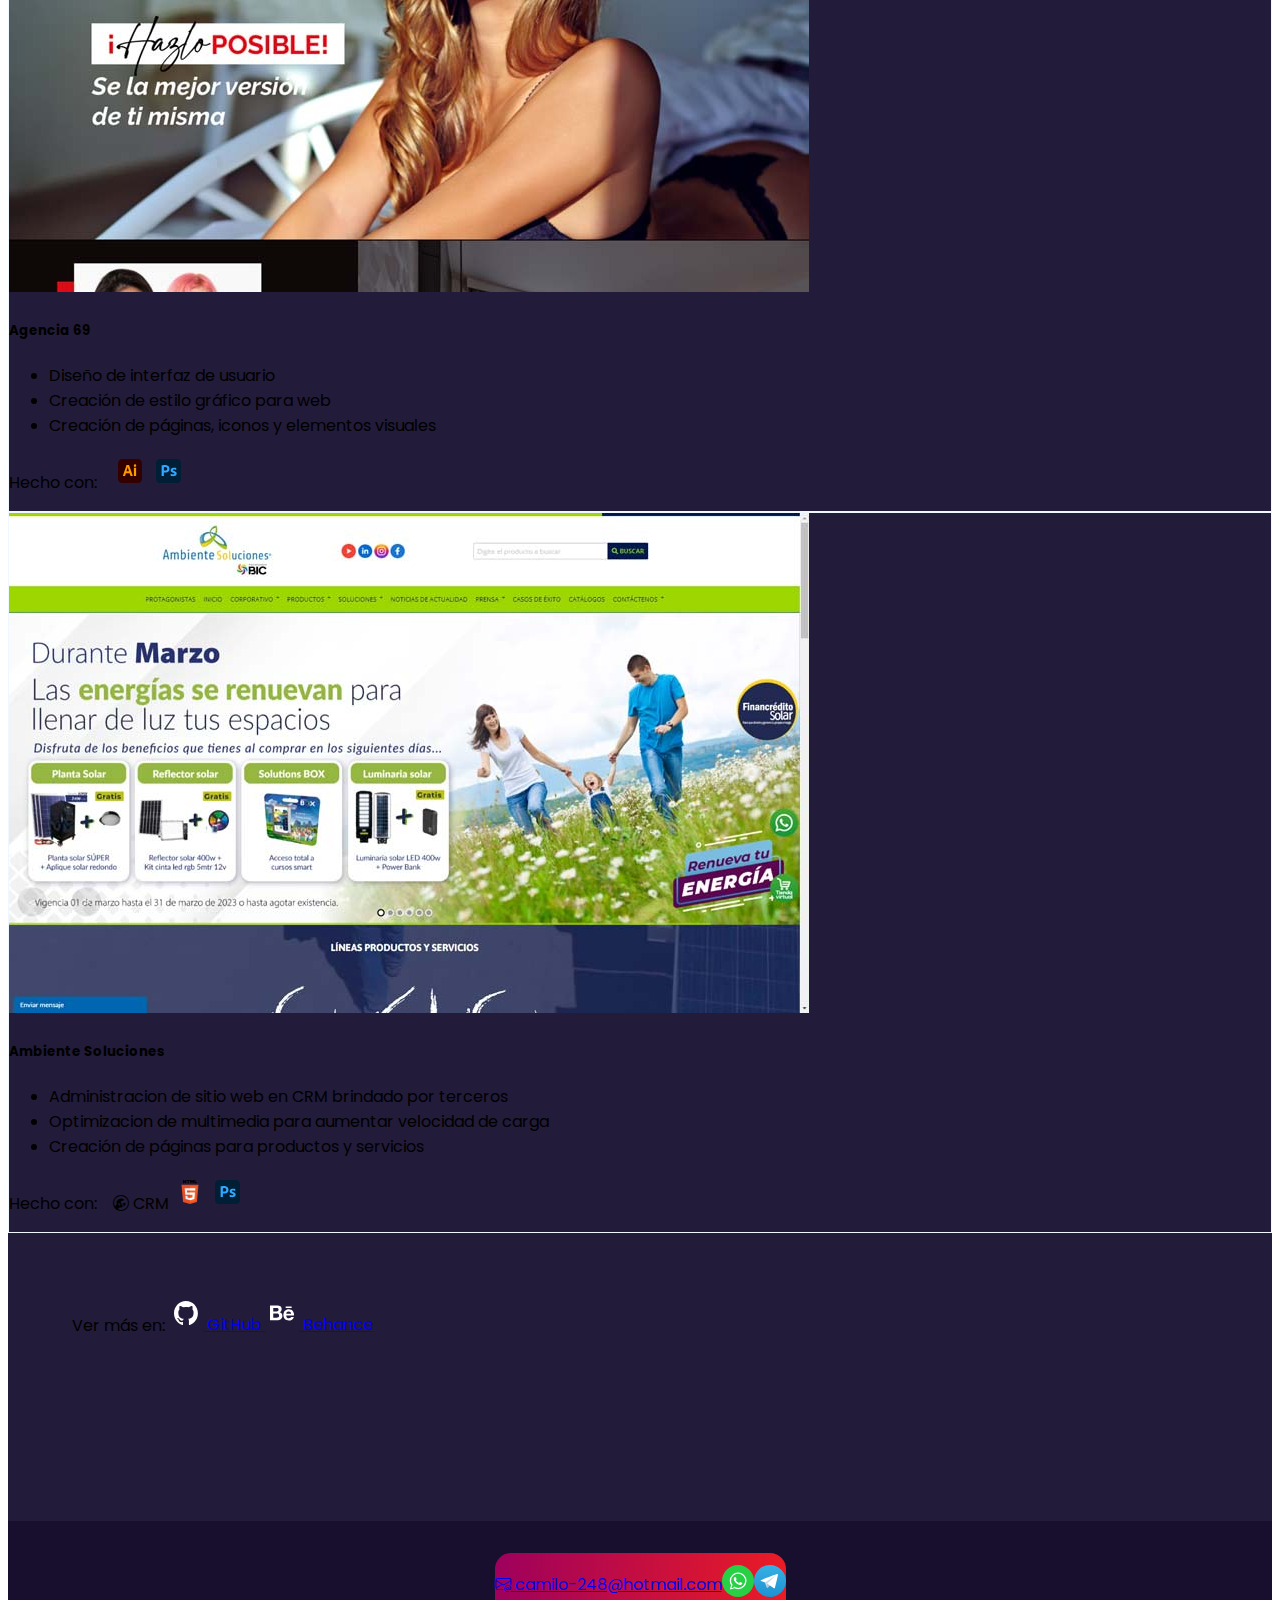
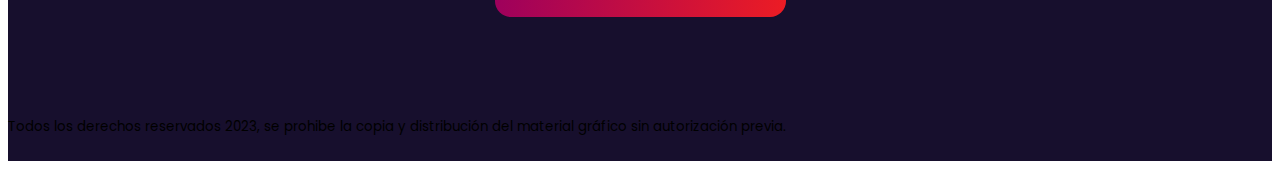
==== commit 93dedb1a: "Update index.html" ====
--- a/index.html
+++ b/index.html
@@ -125,6 +125,7 @@
 										<a
 											type="button"
 											class="btn btn-outline-light me-3 mt-3"
+											href="https://drive.google.com/file/d/1L-h99rCasl5Kl5wIknG5q6SaCdefCNsa/view?usp=sharing"
 										>
 											Hoja de vida
 										</a>
